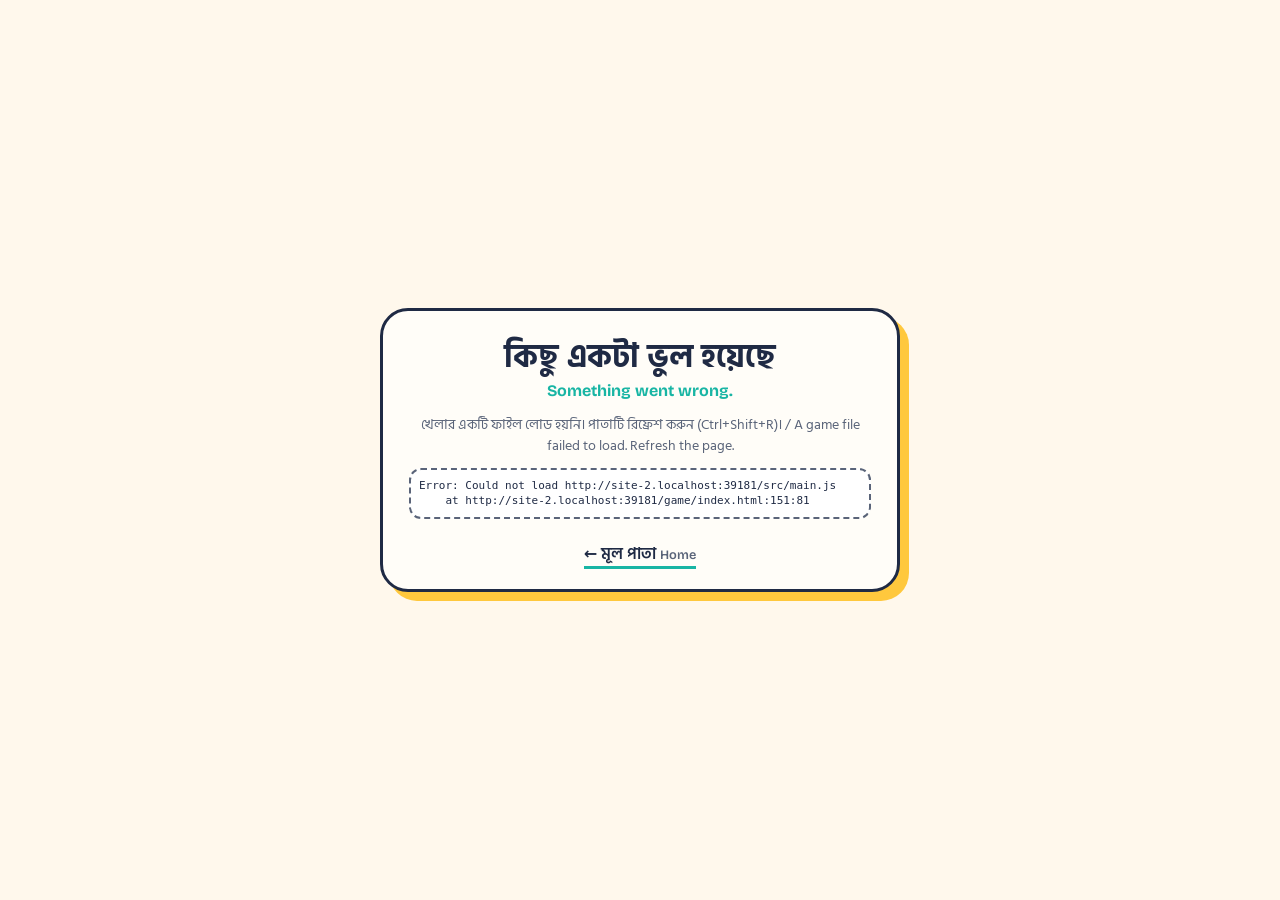
==== game/index.html @ e10e4ef6 "Add files via upload" ====
<!DOCTYPE html>
<html lang="bn">
<head>
  <meta charset="UTF-8">
  <meta name="viewport" content="width=device-width, initial-scale=1, maximum-scale=1, viewport-fit=cover">
  <meta name="theme-color" content="#E8C9A2">
  <meta name="mobile-web-app-capable" content="yes">
  <title>বাসায় ফেরা · Bashai Fera — খেলুন</title>
  <link rel="icon" href="data:image/svg+xml,%3Csvg xmlns='http://www.w3.org/2000/svg' viewBox='0 0 64 64'%3E%3Ccircle cx='32' cy='32' r='30' fill='%23FFC83D'/%3E%3Cpath d='M14 34 L32 16 L50 34 V50 H14Z' fill='%23E4472F'/%3E%3C/svg%3E">
  <link rel="preconnect" href="https://fonts.googleapis.com">
  <link rel="preconnect" href="https://fonts.gstatic.com" crossorigin>
  <link href="https://fonts.googleapis.com/css2?family=Bricolage+Grotesque:wght@500;700;800&family=Hind+Siliguri:wght@400;500;600;700&display=swap" rel="stylesheet">
  <link rel="stylesheet" href="game.css">

  <!-- Three.js lives in /vendor (pinned copy). The import map lets our code write: import * as THREE from 'three' -->
  <script type="importmap">
  { "imports": { "three": "../vendor/three/three.module.js" } }
  </script>
</head>
<body>
<div id="app">
  <canvas id="gl" aria-label="বাসায় ফেরা — ৩ডি খেলা / Bashai Fera 3D game"></canvas>

  <!-- ===== In-game HUD ===== -->
  <div id="hud" class="hud" hidden>
    <div class="hud-card">
      <div class="hud-place">
        <span id="hud-place-bn" class="hud-bn">ফার্মগেট</span>
        <span id="hud-place-en" class="hud-en" lang="en">Farmgate</span>
      </div>
      <div id="hud-bar" class="hud-bar"><div id="hud-bar-fill" class="hud-bar-fill"></div></div>
      <div class="hud-meta"><span id="hud-dist">০</span> / <span id="hud-total"></span></div>
    </div>
    <div class="hud-buttons">
      <button id="btn-fs" class="round-btn" type="button" data-action="fullscreen" aria-label="ফুলস্ক্রিন / Fullscreen" hidden>
        <svg viewBox="0 0 24 24" width="22" height="22" aria-hidden="true"><path d="M4 9V4h5M15 4h5v5M20 15v5h-5M9 20H4v-5" fill="none" stroke="currentColor" stroke-width="2.6" stroke-linecap="round" stroke-linejoin="round"/></svg>
      </button>
      <button id="btn-pause" class="round-btn" type="button" data-action="pause" aria-label="বিরতি / Pause">
        <svg viewBox="0 0 24 24" width="22" height="22" aria-hidden="true"><path d="M8 5v14M16 5v14" stroke="currentColor" stroke-width="3.2" stroke-linecap="round"/></svg>
      </button>
    </div>
    <div id="touch-hint" class="touch-hint" aria-hidden="true">
      <div class="zone zone-l"><span><svg viewBox="0 0 24 24" width="30" height="30"><path d="M15 5l-7 7 7 7" fill="none" stroke="currentColor" stroke-width="3.2" stroke-linecap="round" stroke-linejoin="round"/></svg></span></div>
      <div class="zone zone-r"><span><svg viewBox="0 0 24 24" width="30" height="30"><path d="M9 5l7 7-7 7" fill="none" stroke="currentColor" stroke-width="3.2" stroke-linecap="round" stroke-linejoin="round"/></svg></span></div>
    </div>
  </div>

  <!-- ===== Loading ===== -->
  <section id="ov-loading" class="overlay overlay-solid" aria-live="polite">
    <div class="loading-box">
      <svg class="brand-mark" viewBox="0 0 40 40" aria-hidden="true">
        <circle cx="20" cy="20" r="19" fill="#FFC83D" stroke="#1F2A44" stroke-width="2.5"/>
        <path d="M9 21 L20 11 L31 21 V30 H9Z" fill="#E4472F" stroke="#1F2A44" stroke-width="2" stroke-linejoin="round"/>
        <rect x="16" y="22" width="6" height="8" rx="1" fill="#FFF8EC"/>
        <circle cx="29" cy="30" r="7" fill="#18B5A4" stroke="#1F2A44" stroke-width="2"/>
        <circle cx="29" cy="30" r="1.8" fill="#1F2A44"/>
      </svg>
      <h1 class="brand-title">বাসায় ফেরা</h1>
      <p class="brand-sub" lang="en">Bashai Fera</p>
      <div class="load-track"><div id="load-fill" class="load-fill"></div></div>
      <p id="load-text" class="load-text">লোড হচ্ছে…</p>
      <p class="load-text-en" lang="en">Loading…</p>
    </div>
  </section>

  <!-- ===== Ready (tap to start: also unlocks audio on phones, later) ===== -->
  <section id="ov-ready" class="overlay" hidden>
    <div class="panel">
      <p class="kicker">আজকের পথ <span lang="en">· Today’s route</span></p>
      <h2 id="ready-title-bn" class="panel-title">…</h2>
      <p id="ready-title-en" class="panel-en" lang="en">…</p>
      <p class="how"><span>কম্পিউটারে: <b>← →</b> বা <b>A D</b> চাপুন।</span> <span>ফোনে: স্ক্রিনের <b>বাঁ</b> বা <b>ডান</b> পাশ ধরে রাখুন।</span></p>
      <p class="how how-en" lang="en">Computer: ← → or A D. Phone: hold the left or right side of the screen. You walk forward by yourself.</p>
      <button class="btn-primary" type="button" data-action="start">
        <span class="btn-text"><span class="btn-bn">যাত্রা শুরু করি</span><span class="btn-en" lang="en">Start the journey</span></span>
      </button>
      <p class="portrait-tip">📱 ফোন আড়াআড়ি ধরলে রাস্তা আরও ভালো দেখা যায়। <span lang="en">Turn your phone sideways for a wider view.</span></p>
      <p id="ready-note" class="note"></p>
      <a class="home-link" href="../">← মূল পাতা <span lang="en">Home</span></a>
    </div>
  </section>

  <!-- ===== Paused ===== -->
  <section id="ov-pause" class="overlay" hidden>
    <div class="panel">
      <h2 class="panel-title">বিরতি</h2>
      <p class="panel-en" lang="en">Paused</p>
      <div class="btn-col">
        <button class="btn-primary" type="button" data-action="resume"><span class="btn-text"><span class="btn-bn">চালিয়ে যাই</span><span class="btn-en" lang="en">Resume</span></span></button>
        <button class="btn-secondary" type="button" data-action="restart">আবার শুরু <span lang="en">Restart</span></button>
        <a class="home-link" href="../">মূল পাতা <span lang="en">Home</span></a>
      </div>
    </div>
  </section>

  <!-- ===== Route end (milestone placeholder) ===== -->
  <section id="ov-end" class="overlay" hidden>
    <div class="panel">
      <p class="kicker">পথ শেষ <span lang="en">· End of route</span></p>
      <h2 class="panel-title">সার্ক ফোয়ারায় পৌঁছেছেন</h2>
      <p class="panel-en" lang="en">You reached the SAARC Fountain.</p>
      <p class="note">এটি পরীক্ষামূলক সংস্করণ। গাড়ি-ঘোড়া ও বিপদ আসছে পরের ধাপে।<br><span lang="en">This is the foundation milestone. Traffic and hazards arrive in the next one.</span></p>
      <div class="btn-col">
        <button class="btn-primary" type="button" data-action="restart"><span class="btn-text"><span class="btn-bn">আবার হাঁটি</span><span class="btn-en" lang="en">Walk again</span></span></button>
        <a class="home-link" href="../">মূল পাতা <span lang="en">Home</span></a>
      </div>
    </div>
  </section>

  <!-- ===== Graphics context lost ===== -->
  <section id="ov-context" class="overlay" hidden>
    <div class="panel">
      <h2 class="panel-title">গ্রাফিক্স থেমে গেছে</h2>
      <p class="panel-en" lang="en">Graphics were interrupted by the device. Waiting for them to come back…</p>
    </div>
  </section>

  <pre id="debug" class="debug" hidden></pre>
</div>

<!-- ===== Fatal error screen (shown if the game cannot start; useful on phones with no console) ===== -->
<div id="fatal" class="fatal" hidden>
  <div class="panel">
    <h2 class="panel-title" id="fatal-title">কিছু একটা ভুল হয়েছে</h2>
    <p class="panel-en" lang="en" id="fatal-title-en">Something went wrong.</p>
    <p id="fatal-msg" class="note"></p>
    <pre id="fatal-detail" class="fatal-detail"></pre>
    <a class="home-link" href="../">← মূল পাতা <span lang="en">Home</span></a>
  </div>
</div>

<script>
  // Classic (non-module) script: it must work even when the module/graphics code cannot.
  (function () {
    var shown = false;
    window.__bfFatal = function (kind, err) {
      if (shown) return; shown = true;
      var msgs = {
        webgl: 'আপনার ব্রাউজারে ৩ডি (WebGL) চালু নেই। Chrome বা Firefox-এর নতুন সংস্করণে চেষ্টা করুন। / WebGL is not available in this browser.',
        browser: 'এই ব্রাউজারটি পুরনো। অনুগ্রহ করে Chrome, Edge, Firefox বা Safari-র নতুন সংস্করণ ব্যবহার করুন। / This browser is too old (import maps are required).',
        load: 'খেলার একটি ফাইল লোড হয়নি। পাতাটি রিফ্রেশ করুন (Ctrl+Shift+R)। / A game file failed to load. Refresh the page.',
        error: 'অপ্রত্যাশিত সমস্যা হয়েছে। / An unexpected error occurred.'
      };
      document.getElementById('fatal-msg').textContent = msgs[kind] || msgs.error;
      document.getElementById('fatal-detail').textContent = err ? String(err.stack || err.message || err) : '';
      document.getElementById('fatal').hidden = false;
      var l = document.getElementById('ov-loading'); if (l) l.hidden = true;
    };
    window.addEventListener('error', function (e) {
      var t = e.target;
      if (t && t !== window && t.tagName === 'SCRIPT') window.__bfFatal('load', new Error('Could not load ' + (t.src || 'a script')));
      else if (e.message) window.__bfFatal('error', e.error || new Error(e.message));
    }, true);
    window.addEventListener('unhandledrejection', function (e) { window.__bfFatal('error', e.reason); });
    if (!(window.HTMLScriptElement && HTMLScriptElement.supports && HTMLScriptElement.supports('importmap'))) window.__bfFatal('browser');
  })();
</script>
<script type="module" src="../src/main.js"></script>
</body>
</html>
---- game/game.css ----
/* Bashai Fera — game page styles. Same visual identity as the landing page. */
:root {
  --cream: #FFF8EC; --paper: #FFFDF8; --ink: #1F2A44; --muted: #5A6479;
  --sun: #FFC83D; --coral: #FF6B57; --coral-deep: #E4472F; --teal: #18B5A4; --sky: #58B7F2;
  --tint-sun: #FFF0C2;
  --font-bn: 'Hind Siliguri', 'Noto Sans Bengali', system-ui, sans-serif;
  --font-en: 'Bricolage Grotesque', 'Hind Siliguri', system-ui, sans-serif;
  --safe-t: env(safe-area-inset-top, 0px); --safe-r: env(safe-area-inset-right, 0px);
  --safe-b: env(safe-area-inset-bottom, 0px); --safe-l: env(safe-area-inset-left, 0px);
}
* { box-sizing: border-box; }
[hidden] { display: none !important; }
html, body {
  margin: 0; height: 100%; overflow: hidden; background: #E8C9A2; color: var(--ink);
  font-family: var(--font-bn); line-height: 1.55;
  overscroll-behavior: none; -webkit-tap-highlight-color: transparent;
  -webkit-user-select: none; user-select: none; -webkit-touch-callout: none;
}
[lang="en"] { font-family: var(--font-en); line-height: 1.4; }
#app { position: fixed; inset: 0; overflow: hidden; }
#gl { position: absolute; inset: 0; width: 100%; height: 100%; display: block; touch-action: none; outline: none; }

/* ---- HUD ---- */
.hud { position: absolute; inset: 0; pointer-events: none; }
.hud-card {
  position: absolute; top: calc(10px + var(--safe-t)); left: calc(12px + var(--safe-l));
  width: min(300px, 52vw); padding: 8px 12px 9px;
  background: rgba(255, 253, 248, .86); border: 2px solid var(--ink); border-radius: 16px;
  -webkit-backdrop-filter: blur(6px); backdrop-filter: blur(6px);
}
.hud-place { display: flex; flex-direction: column; line-height: 1.2; }
.hud-bn { font-weight: 700; font-size: 1.05rem; }
.hud-en { font-size: .72rem; font-weight: 700; letter-spacing: .08em; text-transform: uppercase; color: var(--muted); }
.hud-bar { position: relative; height: 8px; margin: 8px 4px 6px; background: rgba(31, 42, 68, .16); border-radius: 99px; }
.hud-bar-fill { position: absolute; inset: 0; border-radius: 99px; background: linear-gradient(90deg, var(--teal), var(--sun)); transform-origin: left center; transform: scaleX(0); }
.hud-bar .mark { position: absolute; top: 50%; width: 12px; height: 12px; border-radius: 50%; background: #fff; border: 2px solid var(--ink); transform: translate(-50%, -50%); }
.hud-meta { font-size: .78rem; color: var(--muted); font-weight: 600; text-align: right; }
.hud-buttons { position: absolute; top: calc(10px + var(--safe-t)); right: calc(12px + var(--safe-r)); display: flex; gap: 10px; pointer-events: auto; }
.round-btn {
  width: 46px; height: 46px; display: grid; place-items: center; cursor: pointer;
  background: var(--sun); color: var(--ink); border: 2.5px solid var(--ink); border-radius: 50%;
  box-shadow: 0 3px 0 var(--ink); transition: transform .12s, box-shadow .12s;
}
.round-btn:active { transform: translateY(2px); box-shadow: 0 1px 0 var(--ink); }

.touch-hint { position: absolute; left: 0; right: 0; bottom: 0; height: 34%; display: flex; opacity: 0; transition: opacity .6s; }
.touch-hint.show { opacity: 1; }
.touch-hint .zone { flex: 1; display: grid; align-items: end; padding-bottom: calc(18px + var(--safe-b)); }
.touch-hint .zone-l { justify-items: start; padding-left: calc(8% + var(--safe-l)); background: linear-gradient(90deg, rgba(255, 248, 236, .35), transparent 70%); }
.touch-hint .zone-r { justify-items: end; padding-right: calc(8% + var(--safe-r)); background: linear-gradient(270deg, rgba(255, 248, 236, .35), transparent 70%); }
.touch-hint span { width: 58px; height: 58px; display: grid; place-items: center; border-radius: 50%; background: rgba(255, 253, 248, .85); border: 2.5px solid var(--ink); color: var(--ink); }

/* ---- Overlays and panels ---- */
.overlay {
  position: absolute; inset: 0; display: grid; place-items: center;
  padding: calc(12px + var(--safe-t)) calc(12px + var(--safe-r)) calc(12px + var(--safe-b)) calc(12px + var(--safe-l));
  background: rgba(255, 248, 236, .78); -webkit-backdrop-filter: blur(3px); backdrop-filter: blur(3px); overflow: auto;
}
.overlay-solid { background: var(--cream); -webkit-backdrop-filter: none; backdrop-filter: none; }
.panel {
  width: min(94vw, 520px); padding: 22px 26px 20px; text-align: center;
  background: var(--paper); border: 3px solid var(--ink); border-radius: 28px; box-shadow: 9px 9px 0 var(--sun);
}
.kicker { display: inline-block; margin: 0 0 8px; padding: 0 14px; background: #D5F4EF; border: 2px solid var(--ink); border-radius: 99px; font-size: .88rem; font-weight: 600; }
.kicker span { color: var(--muted); font-size: .78rem; }
.panel-title { margin: 4px 0 0; font-size: clamp(1.45rem, 4.2vw, 2rem); line-height: 1.3; font-weight: 700; }
.panel-en { margin: 2px 0 12px; font-weight: 700; color: var(--teal); }
.how { margin: 0 0 6px; font-size: .95rem; color: var(--muted); }
.how span { display: block; }
.how-en { font-size: .82rem; margin-bottom: 14px; }
.note { margin: 12px 0 0; font-size: .85rem; color: var(--muted); }
.btn-col { display: flex; flex-direction: column; gap: 12px; align-items: center; margin-top: 12px; }

.btn-primary {
  display: inline-flex; align-items: center; justify-content: center; padding: 10px 30px; cursor: pointer; font-family: inherit;
  background: var(--coral-deep); color: #fff; border: 3px solid var(--ink); border-radius: 999px; box-shadow: 0 6px 0 var(--ink);
  transition: transform .15s, box-shadow .15s;
}
.btn-primary:hover { transform: translateY(-2px); box-shadow: 0 8px 0 var(--ink); }
.btn-primary:active { transform: translateY(4px); box-shadow: 0 2px 0 var(--ink); }
.btn-text { display: flex; flex-direction: column; line-height: 1.2; }
.btn-bn { font-size: 1.3rem; font-weight: 700; }
.btn-en { font-size: .78rem; font-weight: 500; letter-spacing: .08em; text-transform: uppercase; }
.btn-secondary { padding: 6px 20px; cursor: pointer; font: 600 1rem var(--font-bn); background: #fff; color: var(--ink); border: 2.5px solid var(--ink); border-radius: 999px; box-shadow: 0 4px 0 var(--ink); }
.btn-secondary:active { transform: translateY(3px); box-shadow: 0 1px 0 var(--ink); }
.btn-secondary span { font-size: .8rem; color: var(--muted); }
.home-link { display: inline-block; margin-top: 12px; font-weight: 600; color: var(--ink); text-decoration: none; border-bottom: 3px solid var(--teal); }
.home-link span { font-size: .8rem; color: var(--muted); }
button:focus-visible, a:focus-visible { outline: 3px solid var(--sky); outline-offset: 3px; }

.loading-box { text-align: center; width: min(86vw, 360px); }
.brand-mark { width: 64px; height: 64px; animation: bob 1.4s ease-in-out infinite alternate; }
.brand-title { margin: 6px 0 0; font-size: 2rem; line-height: 1.3; }
.brand-sub { margin: 0 0 14px; font-size: .75rem; font-weight: 700; letter-spacing: .26em; text-transform: uppercase; color: var(--muted); }
.load-track { height: 12px; border: 2.5px solid var(--ink); border-radius: 99px; background: #fff; overflow: hidden; }
.load-fill { height: 100%; background: linear-gradient(90deg, var(--teal), var(--sun)); transform-origin: left center; transform: scaleX(.02); transition: transform .3s ease-out; }
.load-text { margin: 10px 0 0; font-weight: 600; }
.load-text-en { margin: 0; font-size: .8rem; color: var(--muted); }

.debug {
  position: absolute; left: calc(8px + var(--safe-l)); bottom: calc(8px + var(--safe-b)); margin: 0; padding: 6px 8px; max-width: 94vw;
  font: 11px/1.35 ui-monospace, Menlo, Consolas, monospace; color: #c8ffe9; background: rgba(0, 0, 0, .62); border-radius: 8px; pointer-events: none; white-space: pre-wrap; user-select: text;
}
.fatal { position: fixed; inset: 0; z-index: 99; display: grid; place-items: center; padding: 14px; background: var(--cream); overflow: auto; }
.fatal-detail { text-align: left; font: 11px/1.4 ui-monospace, Menlo, Consolas, monospace; background: #fff; border: 2px dashed var(--muted); border-radius: 12px; padding: 8px; max-height: 32vh; overflow: auto; white-space: pre-wrap; user-select: text; }

@keyframes bob { to { transform: translateY(-6px) rotate(-4deg); } }

/* Short landscape screens (phones sideways): tighter panels so nothing is cut off */
@media (max-height: 520px) {
  .panel { padding: 12px 20px 12px; border-radius: 22px; box-shadow: 6px 6px 0 var(--sun); }
  .panel-title { font-size: 1.3rem; }
  .panel-en { margin-bottom: 6px; }
  .how { font-size: .85rem; } .how-en { display: none; }
  .btn-primary { padding: 6px 24px; } .btn-bn { font-size: 1.1rem; }
  .btn-col { gap: 8px; margin-top: 6px; }
  .note { margin-top: 6px; font-size: .78rem; }
  .brand-mark { width: 44px; height: 44px; } .brand-title { font-size: 1.5rem; } .brand-sub { margin-bottom: 8px; }
}
/* Portrait tip: only shown when the phone is held upright */
.portrait-tip { display: none; margin: 8px 0 0; padding: 6px 10px; font-size: .82rem; background: var(--tint-sun); border: 2px dashed var(--ink); border-radius: 12px; }
@media (orientation: portrait) { .portrait-tip { display: block; } }

@media (max-height: 520px) {
  .hud-card { width: min(230px, 40vw); padding: 5px 10px 6px; border-radius: 13px; }
  .hud-bn { font-size: .95rem; } .hud-en { font-size: .64rem; } .hud-bar { margin: 6px 4px 4px; }
  .round-btn { width: 42px; height: 42px; }
  .debug { top: calc(8px + var(--safe-t)); bottom: auto; left: 50%; transform: translateX(-50%); width: max-content; max-width: 40vw; font-size: 8.5px; line-height: 1.25; padding: 4px 6px; }
}
@media (prefers-reduced-motion: reduce) { *, *::before, *::after { animation: none !important; transition: none !important; } }
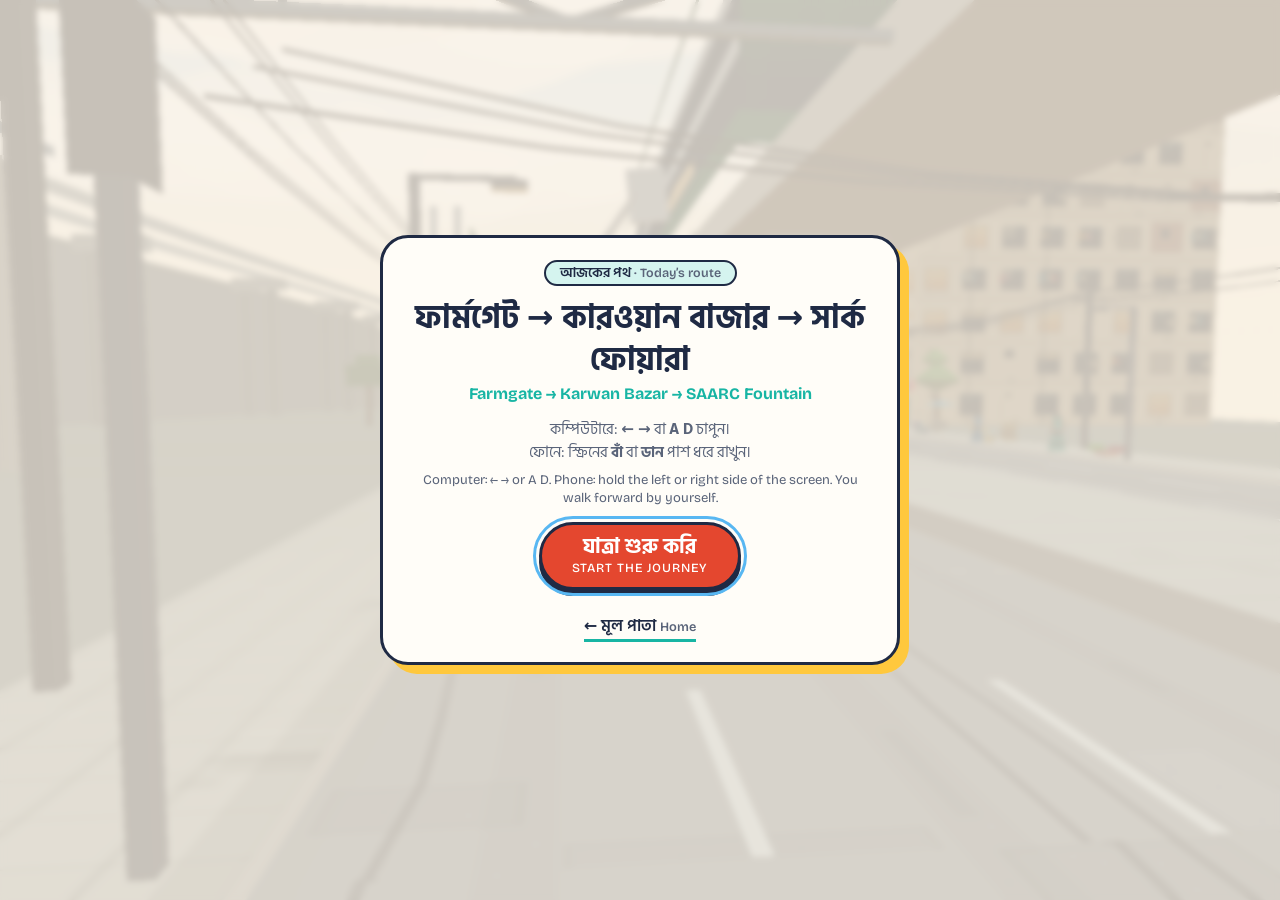
==== commit 2f0da7c6: "Add files via upload" ====
--- a/game/index.html
+++ b/game/index.html
@@ -99,7 +99,7 @@
       <p class="kicker">পথ শেষ <span lang="en">· End of route</span></p>
       <h2 class="panel-title">সার্ক ফোয়ারায় পৌঁছেছেন</h2>
       <p class="panel-en" lang="en">You reached the SAARC Fountain.</p>
-      <p class="note">এটি পরীক্ষামূলক সংস্করণ। গাড়ি-ঘোড়া ও বিপদ আসছে পরের ধাপে।<br><span lang="en">This is the foundation milestone. Traffic and hazards arrive in the next one.</span></p>
+      <p class="note">আপনি ফার্মগেট থেকে কারওয়ান বাজার হয়ে সার্ক ফোয়ারা পর্যন্ত হেঁটেছেন — রাস্তার ব্যস্ততা ও যানবাহন সাবধানে পার হওয়াই আসল খেলা।<br><span lang="en">You walked Farmgate → Karwan Bazar → SAARC Fountain. Crossing the living street safely is the game.</span></p>
       <div class="btn-col">
         <button class="btn-primary" type="button" data-action="restart"><span class="btn-text"><span class="btn-bn">আবার হাঁটি</span><span class="btn-en" lang="en">Walk again</span></span></button>
         <a class="home-link" href="../">মূল পাতা <span lang="en">Home</span></a>
